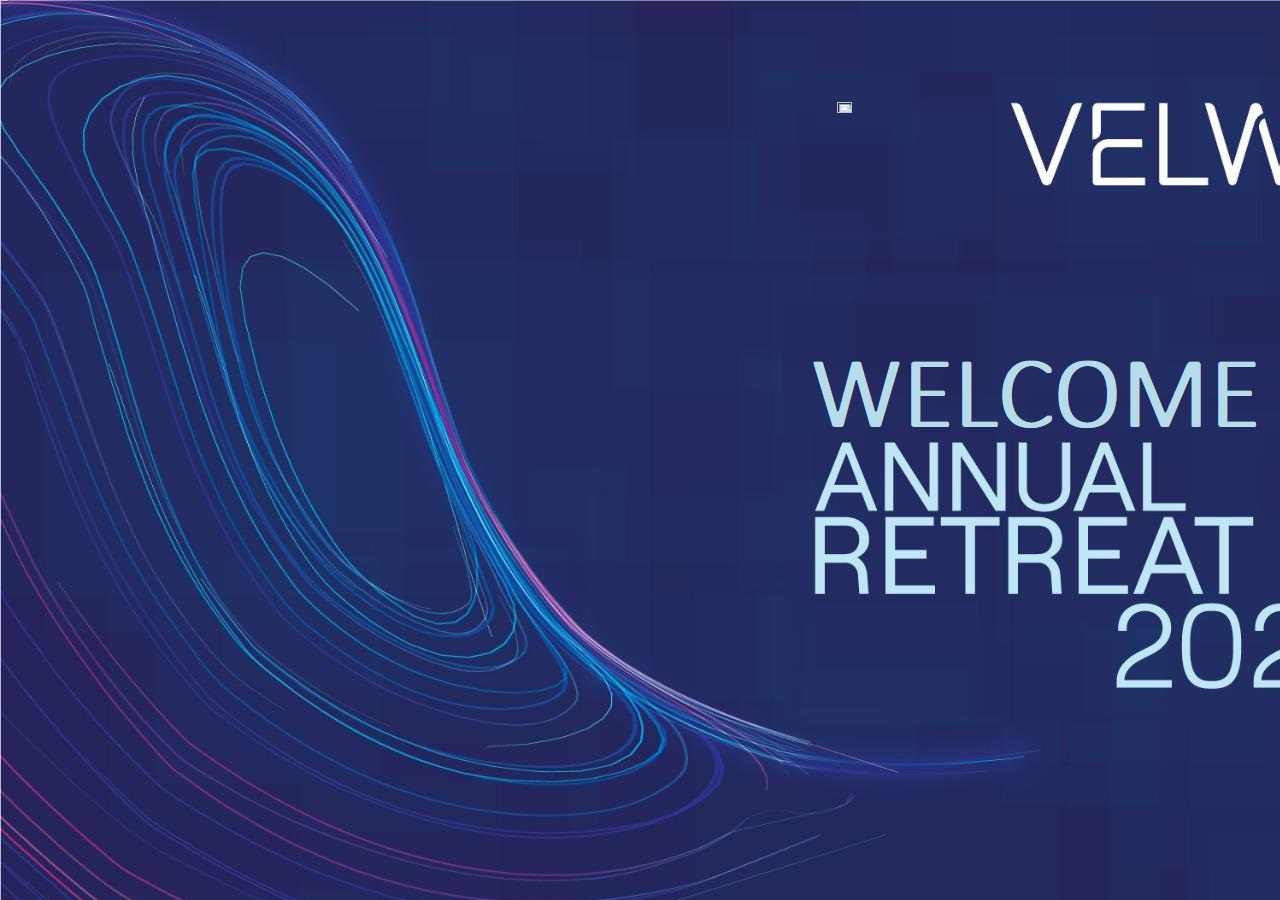
==== welcomeVAR2023.html @ adcd6806 "initial commit" ====
<html>
<style>
    body {
        background: linear-gradient(360deg, #2E3AA6 0%, #041061 70%, #041061 100%);
        background-image: url('welcome.png');
    }
</style>
<meta http-equiv="refresh" content="5; url=index.html">
<body>
    <img src="https://velwire.com/wp-content/uploads/2022/08/logo-animation-single.gif" class="img-circle elevation-2" alt="User Image" 
         style="width: 11%;padding-left: 829px;padding-top: 94px;">
</body>
</html>
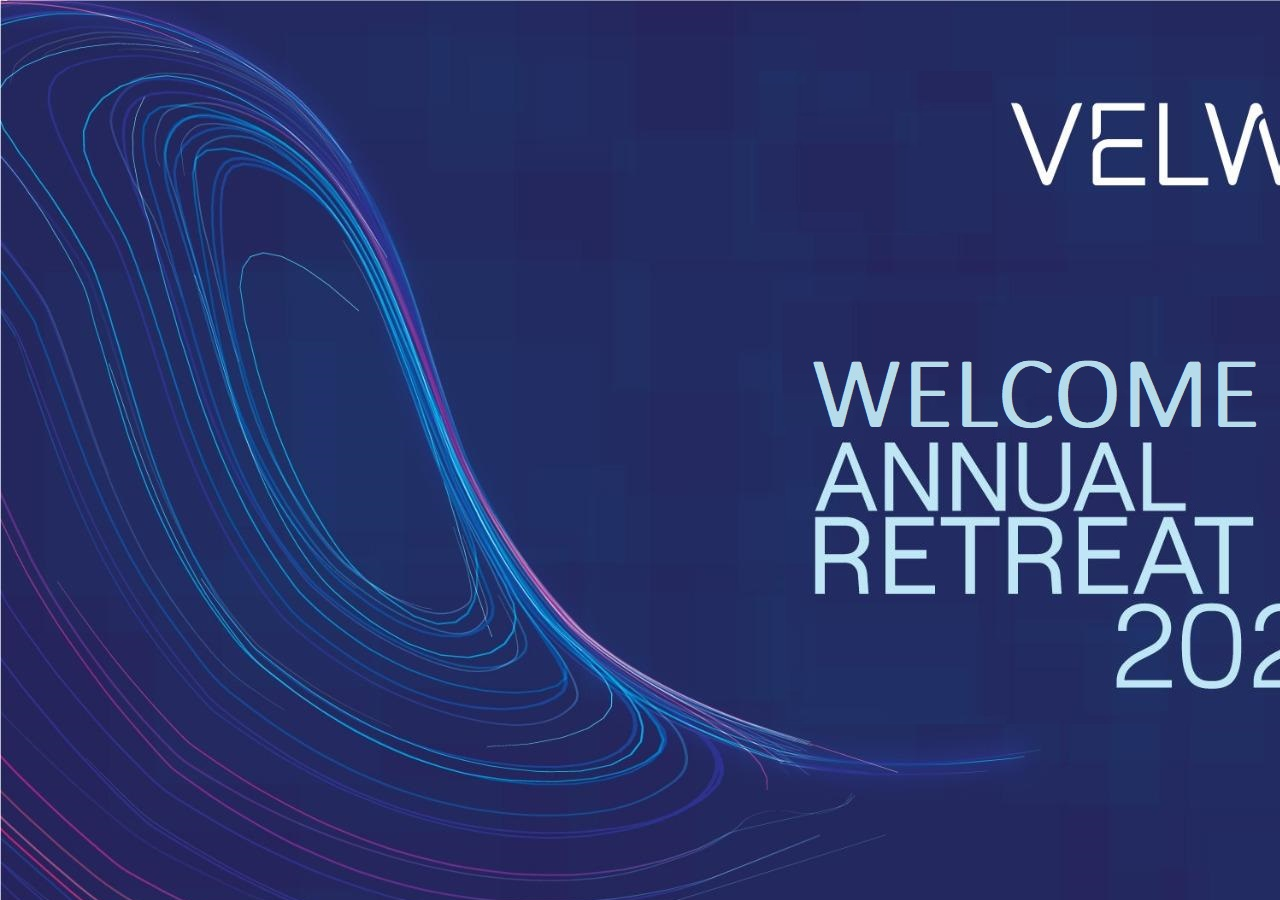
==== commit d7974bc3: "Added welcome video in welcomeVAR2023.html" ====
--- a/welcomeVAR2023.html
+++ b/welcomeVAR2023.html
@@ -5,9 +5,32 @@
         background-image: url('welcome.png');
     }
 </style>
-<meta http-equiv="refresh" content="5; url=index.html">
+<meta http-equiv="refresh" content="13; url=index.html">
+<meta name="viewport" content="width=device-width, initial-scale=1">
+<style>
+* {
+    box-sizing: border-box;
+}
+
+body {
+  margin: 0;
+  font-family: Arial;
+  font-size: 17px;
+}
+#myVideo {
+    position: fixed;
+    right: 0;
+    bottom: 0;
+    min-width: 100%; 
+    min-height: 100%;
+}
+</style>
 <body>
-    <img src="https://velwire.com/wp-content/uploads/2022/08/logo-animation-single.gif" class="img-circle elevation-2" alt="User Image" 
-         style="width: 11%;padding-left: 829px;padding-top: 94px;">
+    <video autoplay loop id="myVideo">
+        <source src="./welcome_video_2.mp4" type="video/mp4">
+        
+  Your browser does not support HTML5 video.
+      </video>
+
 </body>
 </html>